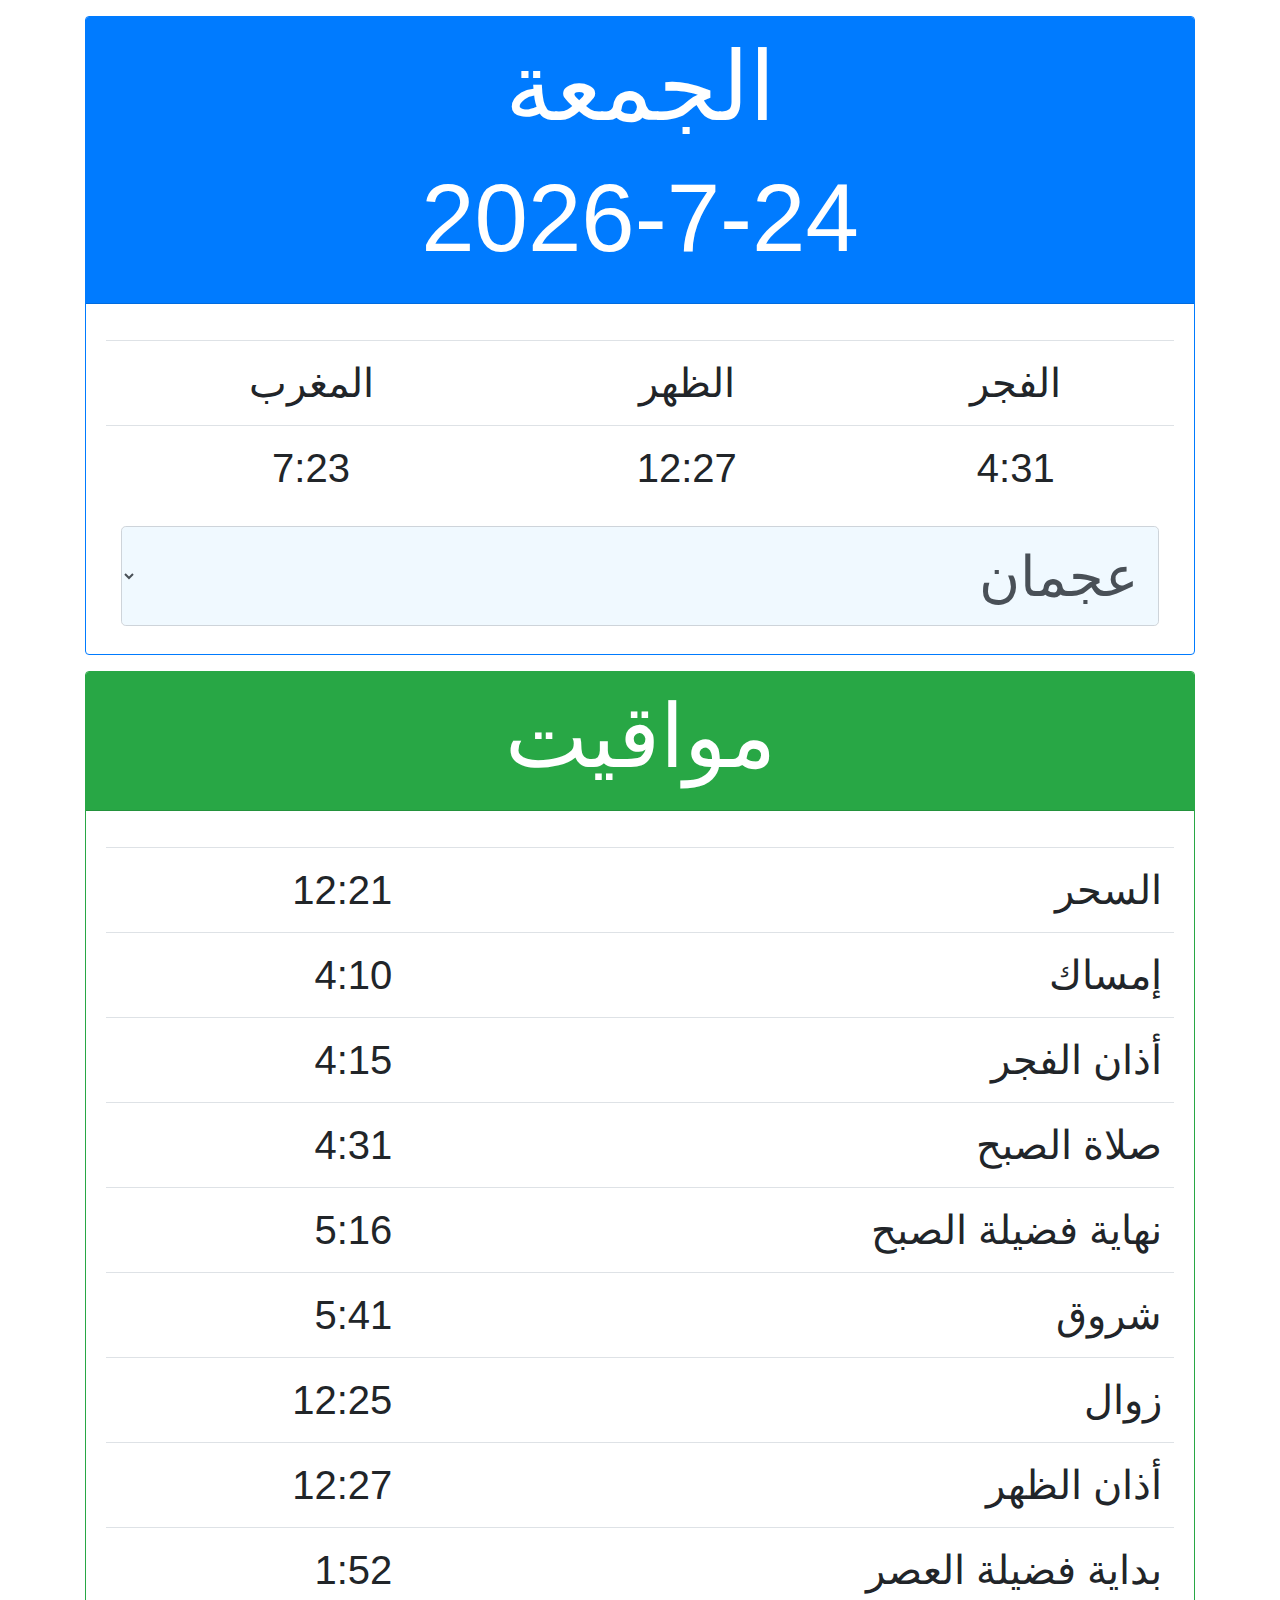
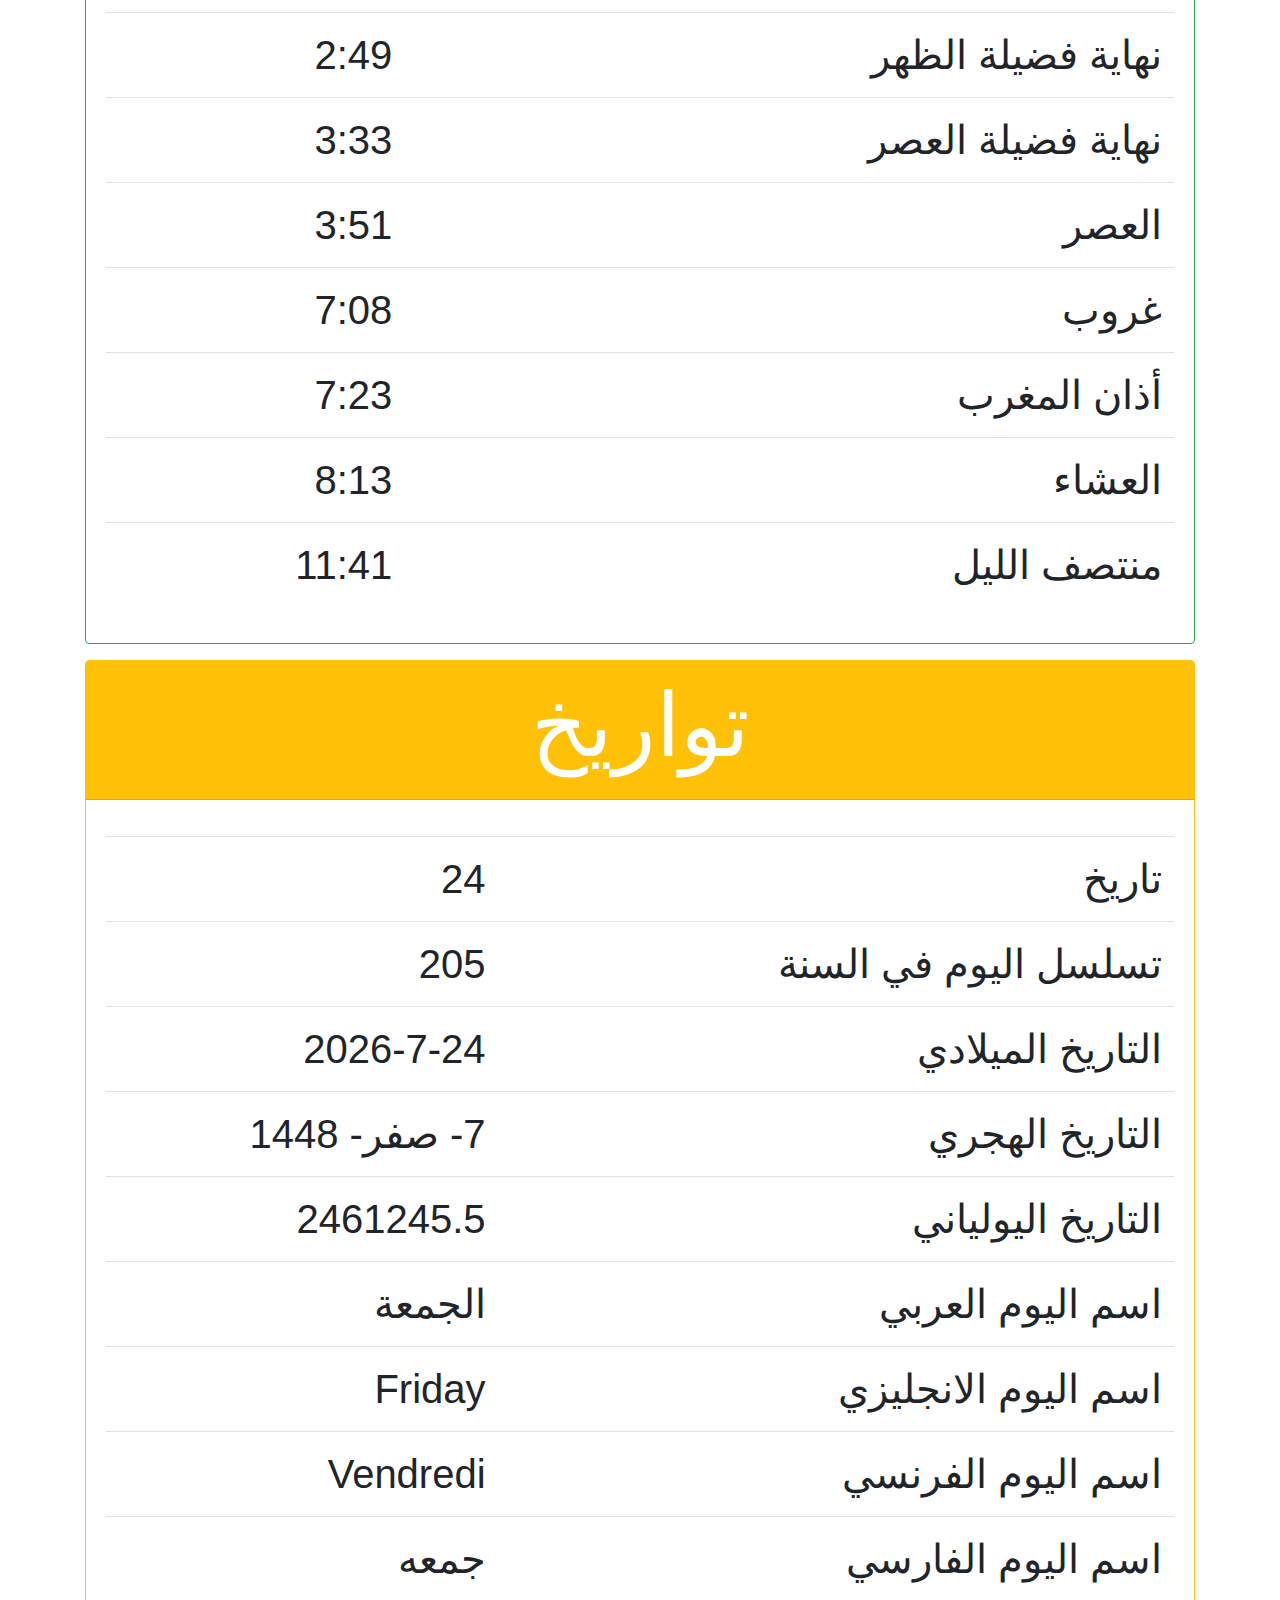
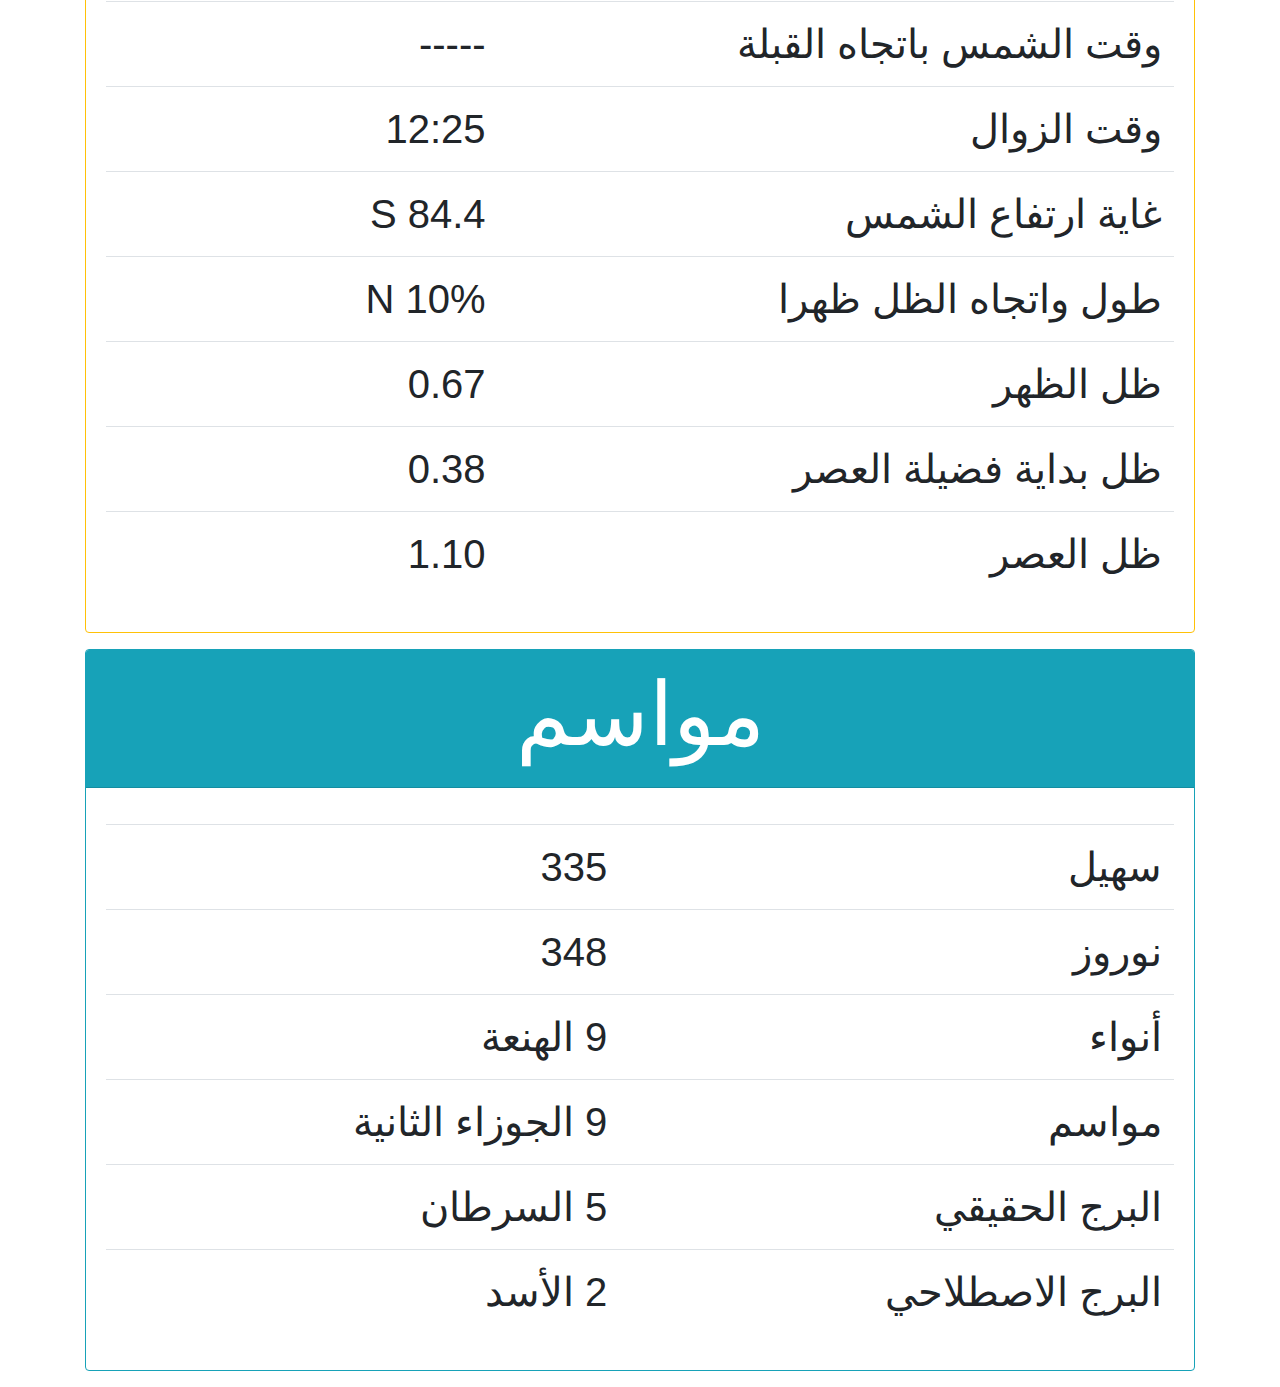
==== index.html @ 071cc0e5 "made the selector bigger and easier to read." ====
<!DOCTYPE html>
<html>

<head>
	<meta http-equiv="Content-Type" content="text/html;charset=UTF-8">
	<title>Day Times</title>
	<script type="text/javascript" src="./js/cityFile.js"></script>
	<script type="text/javascript" src="./js/PrayTimes.js"></script>
	<script type="text/javascript" src="./js/ShiaPrayTimes.js"></script>
	<script type="text/javascript" src="./js/functions.js"></script>
	<link rel="stylesheet" type="text/css" href="./css/bootstrap.css">
	<link rel="stylesheet" type="text/css" href="./css/styles.css">
</head>

<body>
	<div class="container">

		<div class="card border-primary text-center mt-3">
			<div class="card-header text-white bg-primary mb-3">
				<h1 class="display-1">
					<p id="dayName">Wed</p>
					<p id="dayDate">2018-6-20</p>
				</h1>
			</div>
			<div class="card-body">
				<table class="table">
					<tr>
						<td>الفجر</td>
						<td>الظهر</td>
						<td>المغرب</td>
					</tr>
					<tr>
						<td id="fajrval">6:15</td>
						<td id="dhuhrval">12:15</td>
						<td id="maghribval">6:16</td>
					</tr>
				</table>
				<div class="container">
					<h1>
						<select class="form-control form-control-lg" id="city" onchange="cityChange()"></select>
					</h1>
				</div>
			</div>
		</div>

		<!-- <div id="qibla" class="compass">
			<p>
				&#x279C;
			</p>
		</div> -->

		<div class="card text-center border-success mt-3">
			<div class="card-header text-white bg-success mb-3">
				<h2 class="text-center display-2">مواقيت</h2>
			</div>
			<div class="card-body">
				<table id="timetable" class="table">
					<tbody></tbody>
				</table>
			</div>
		</div>
		<div class="card text-center border-warning mt-3">
			<div class="card-header text-white bg-warning mb-3">
				<h2 class="text-center display-2">تواريخ</h2>
			</div>
			<div class="card-body">
				<table id="datetable" class="table">
					<tbody></tbody>
				</table>
			</div>
		</div>
		<div class="card text-center border-info mt-3 mb-3">
			<div class="card-header text-white bg-info mb-3">
				<h2 class="text-center display-2">مواسم</h2>
			</div>
			<div class="card-body">
				<table id="seasontable" class="table">
					<tbody></tbody>
				</table>
			</div>
		</div>
		<script type="text/javascript">
			var currentDate = new Date();
			var timeFormat = 1;

			//Load the city drop-down list
			var cityList = $('city');
			for (var i = 0; i < cityParams.length; i++) {
				var newCity = document.createElement('option');
				newCity.text = cityParams[i][0];
				newCity.value = i;
				cityList.add(newCity);
			}

			update(25.4105522, 55.5022193, 4, 8);

			function cityChange() {
				var i = 1 * $('city').value;
				// $("cityName").innerHTML = cityParams[i][0];

				update(cityParams[i][1], cityParams[i][2], cityParams[i][3], cityParams[i][4]);
			}
		</script>
	</div>
</body>

</html>
---- css/styles.css ----
/* html {
  font-size: 1rem;
}

@include media-breakpoint-up(sm) {
  html {
    font-size: 2rem;
  }
} */

body,
tr,
td,
thead,
form {
  font-family: "Gill Sans", "Gill Sans MT", "Calibri", "Trebuchet MS",
    sans-serif;
  direction: rtl;
}

td {
  font-size: 2.5rem;
}

#timetable {
  text-align: right;
}

#datetable {
  text-align: right;
}

#seasontable {
  text-align: right;
}

.head-row {
  color: #fff;
  background-color: #343a40;
  font-weight: bold;
}

.today-row {
  background-color: #eed;
  color: #17a2b8;
}

#city {
  background-color: #f0f9ff;
  font-size: 1.4em;
  height: 100px;
}

/* .compass {
  grid-column: 1 / span 1;
  grid-row: 2 / span 1;
  border: 2px solid #ddd;
  border-radius: 50%;
  color: black;
  background: #eef;
  width: 100px;
  height: 100px;
  font-size: 47px;
  font-weight: bold;
  text-align: center;
  margin: auto;
  box-sizing: border-box;
  line-height: 0px;
  padding: 0 0 20px 0;
  margin: auto 550px auto auto;
} */
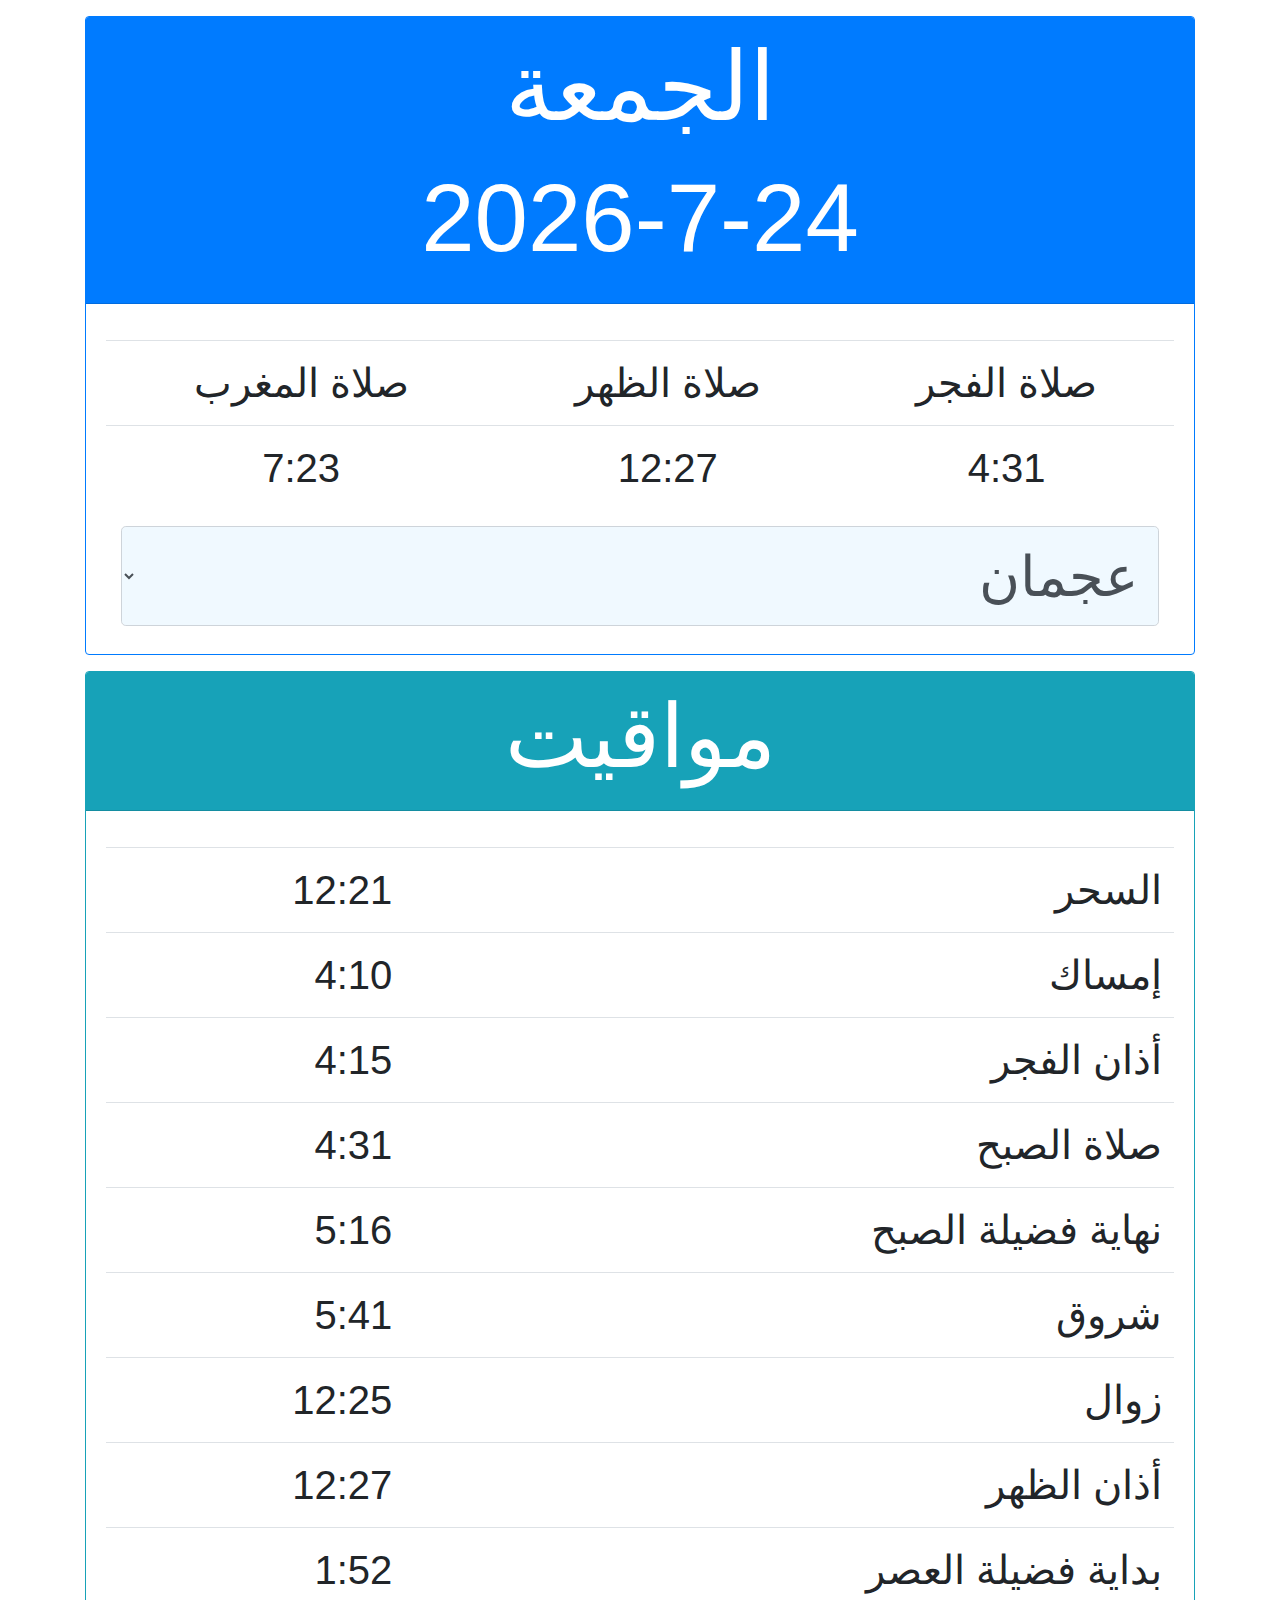
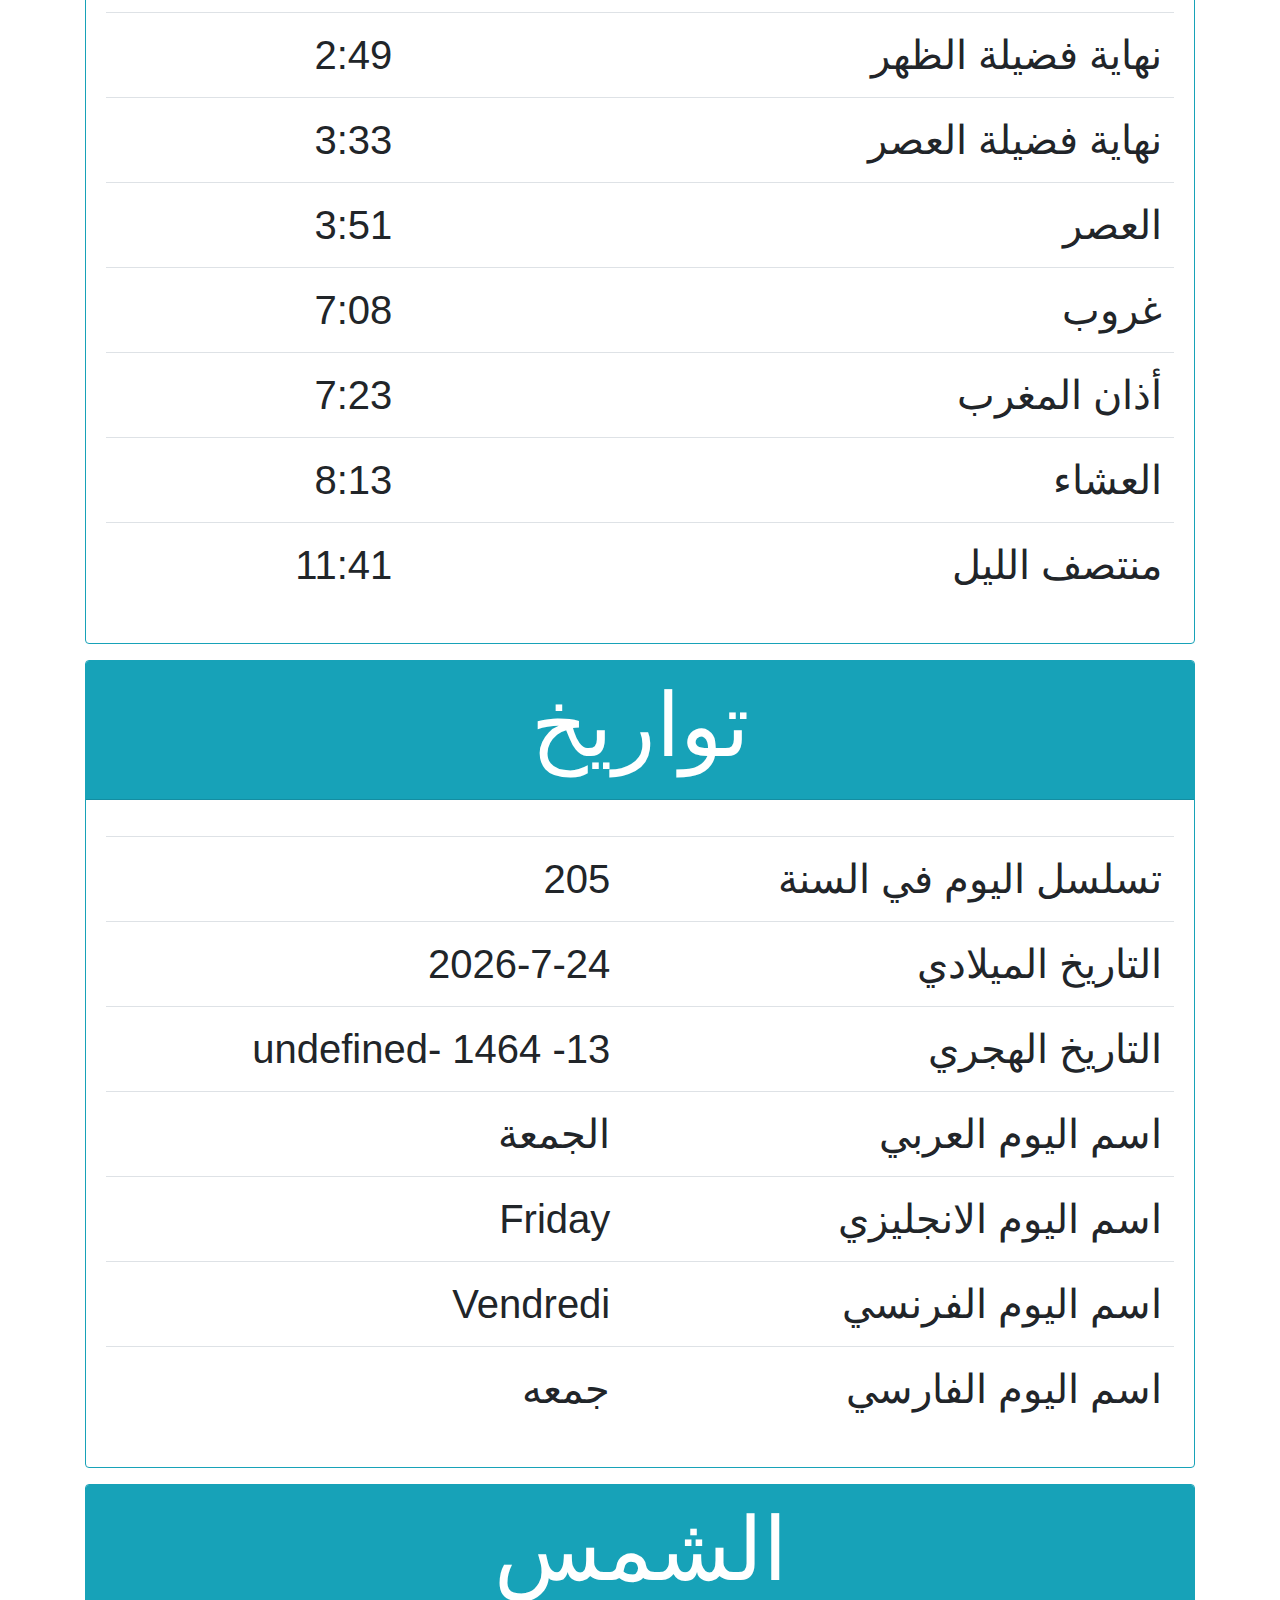
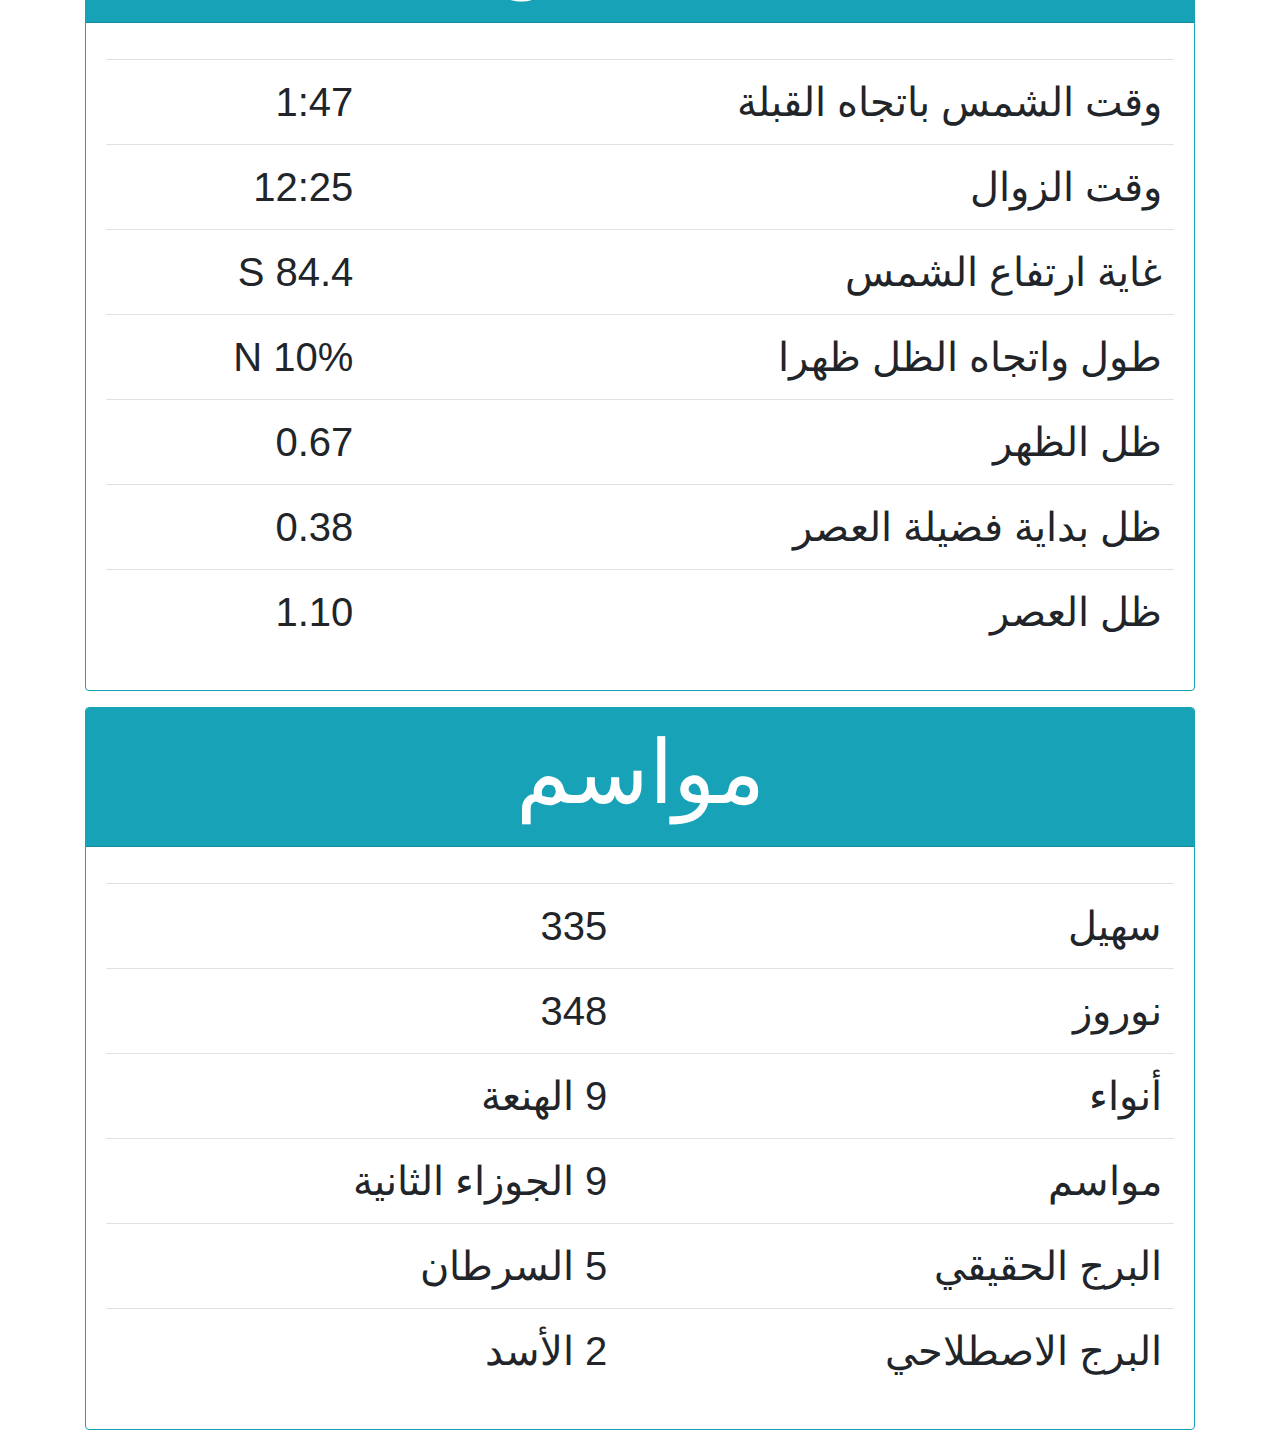
==== commit 4a7b43ed: "corrected qibla time. removed date and julian day. corrected Salatul fajr text. changed theme colors" ====
--- a/index.html
+++ b/index.html
@@ -25,9 +25,9 @@
 			<div class="card-body">
 				<table class="table">
 					<tr>
-						<td>الفجر</td>
-						<td>الظهر</td>
-						<td>المغرب</td>
+						<td>صلاة الفجر</td>
+						<td>صلاة الظهر</td>
+						<td>صلاة المغرب</td>
 					</tr>
 					<tr>
 						<td id="fajrval">6:15</td>
@@ -49,8 +49,8 @@
 			</p>
 		</div> -->
 
-		<div class="card text-center border-success mt-3">
-			<div class="card-header text-white bg-success mb-3">
+		<div class="card text-center border-info mt-3">
+			<div class="card-header text-white bg-info mb-3">
 				<h2 class="text-center display-2">مواقيت</h2>
 			</div>
 			<div class="card-body">
@@ -59,12 +59,22 @@
 				</table>
 			</div>
 		</div>
-		<div class="card text-center border-warning mt-3">
-			<div class="card-header text-white bg-warning mb-3">
+		<div class="card text-center border-info mt-3">
+			<div class="card-header text-white bg-info mb-3">
 				<h2 class="text-center display-2">تواريخ</h2>
 			</div>
 			<div class="card-body">
 				<table id="datetable" class="table">
+					<tbody></tbody>
+				</table>
+			</div>
+		</div>
+		<div class="card text-center border-info mt-3 mb-3">
+			<div class="card-header text-white bg-info mb-3">
+				<h2 class="text-center display-2">الشمس</h2>
+			</div>
+			<div class="card-body">
+				<table id="suntable" class="table">
 					<tbody></tbody>
 				</table>
 			</div>
--- a/css/styles.css
+++ b/css/styles.css
@@ -27,6 +27,10 @@
 }
 
 #datetable {
+  text-align: right;
+}
+
+#suntable {
   text-align: right;
 }
 
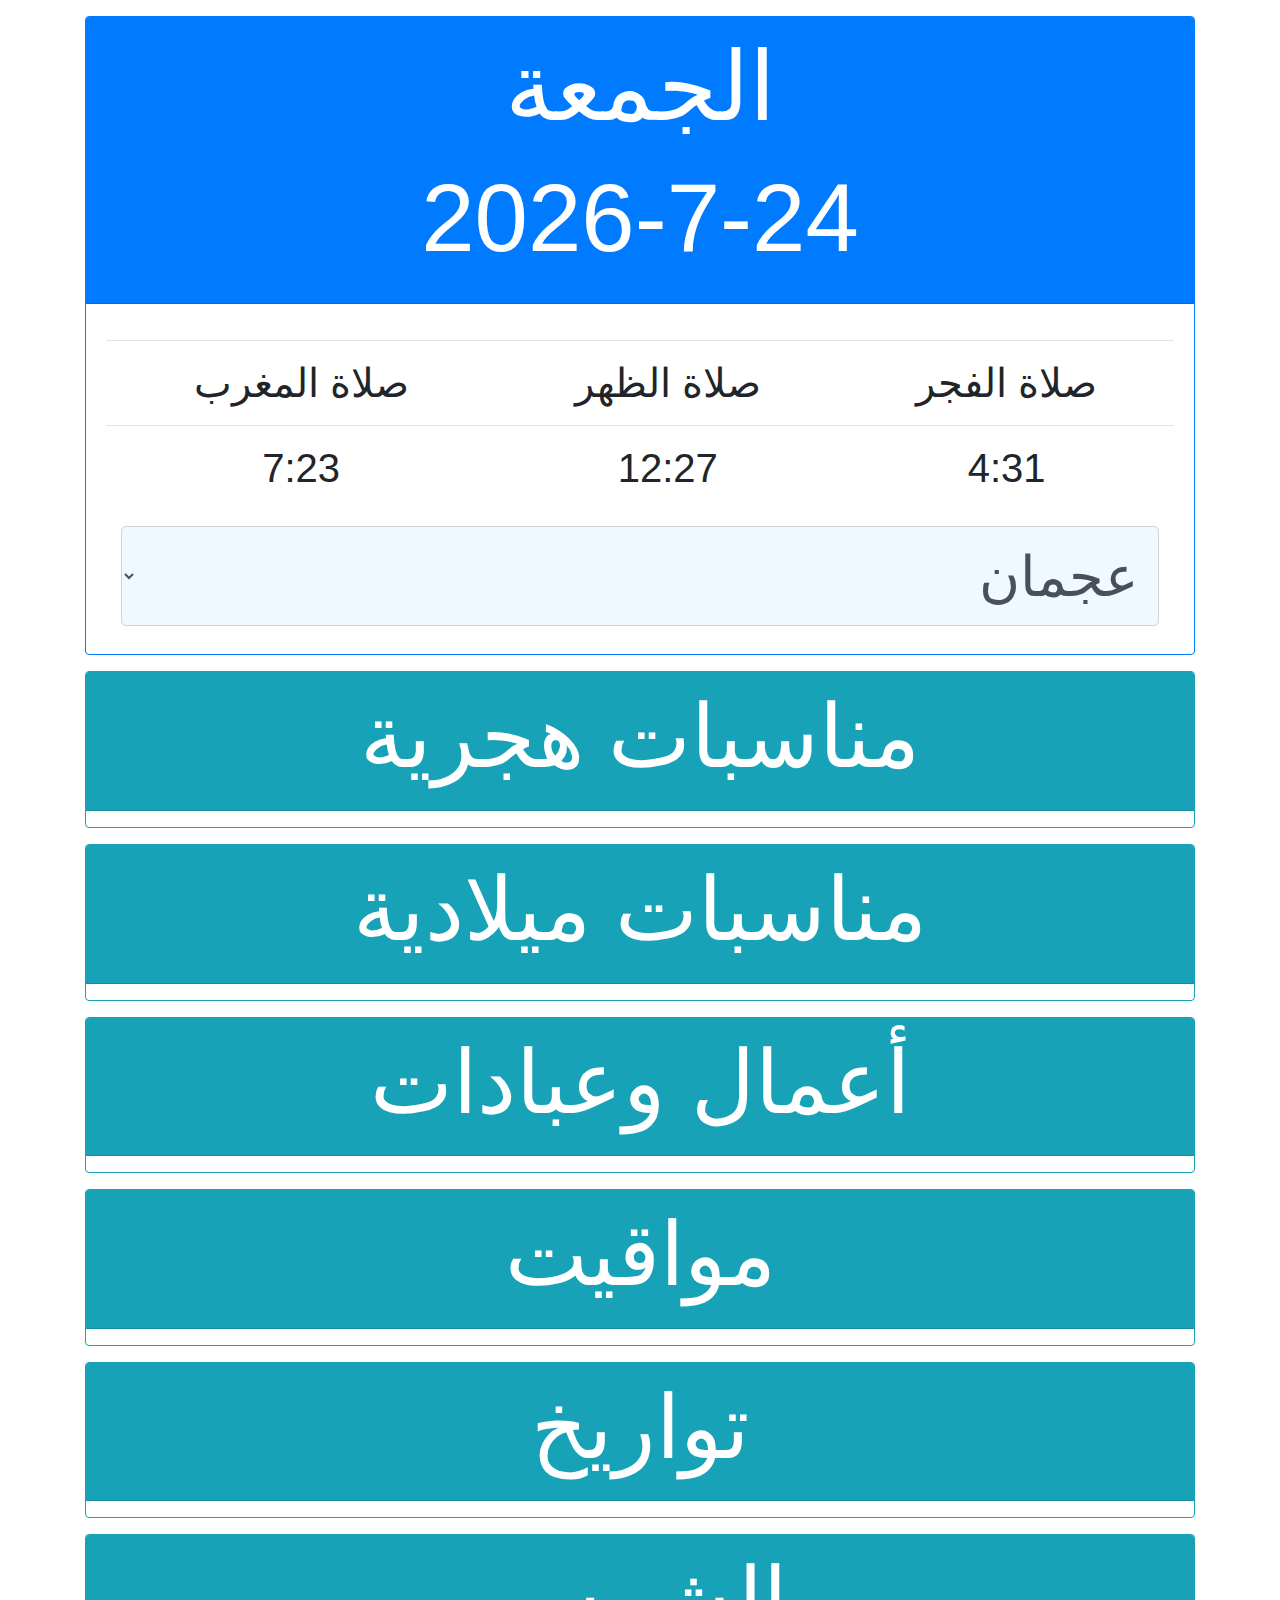
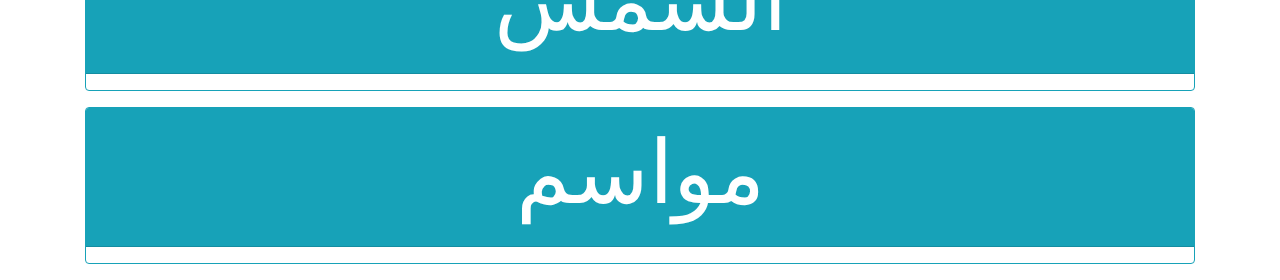
==== commit 27313dd4: "cards are now automatically hidden unless clicked." ====
--- a/index.html
+++ b/index.html
@@ -50,40 +50,79 @@
 		</div> -->
 
 		<div class="card text-center border-info mt-3">
-			<div class="card-header text-white bg-info mb-3">
+			<div class="card-header text-white bg-info mb-3" onclick="hideShow('hijriPanel')">
+				<h2 class="text-center display-2">مناسبات هجرية</h2>
+			</div>
+			<div class="card-body" id="hijriPanel">
+				<table id="hijriTable" class="table">
+					<tbody></tbody>
+					<p class="h1">ذكر المناسبات الهجرية هنا</p>
+					<p>Hello</p>
+					<p>Hello</p>
+				</table>
+			</div>
+		</div>
+		<div class="card text-center border-info mt-3">
+			<div class="card-header text-white bg-info mb-3" onclick="hideShow('meladiPanel')">
+				<h2 class="text-center display-2">مناسبات ميلادية</h2>
+			</div>
+			<div class="card-body" id="meladiPanel">
+				<table id="meladiTable" class="table">
+					<tbody></tbody>
+					<p class="h1">ذكر المناسبات الميلادية هنا</p>
+					<p>Hello</p>
+					<p>Hello</p>
+				</table>
+			</div>
+		</div>
+		<div class="card text-center border-info mt-3">
+			<div class="card-header text-white bg-info mb-3" onclick="hideShow('aamalPanel')">
+				<h2 class="text-center display-2">أعمال وعبادات</h2>
+			</div>
+			<div class="card-body" id="aamalPanel">
+				<table id="testTable" class="table">
+					<tbody></tbody>
+					<p class="h1">ذكر الأدعية والأعمال العبادية هنا</p>
+					<p>Hello</p>
+					<p>Hello</p>
+				</table>
+			</div>
+		</div>
+		<div class="card text-center border-info mt-3">
+			<div class="card-header text-white bg-info mb-3" onclick="hideShow('mawaqPanel')">
 				<h2 class="text-center display-2">مواقيت</h2>
 			</div>
-			<div class="card-body">
+			<div class="card-body" id="mawaqPanel">
 				<table id="timetable" class="table">
 					<tbody></tbody>
 				</table>
 			</div>
 		</div>
 		<div class="card text-center border-info mt-3">
-			<div class="card-header text-white bg-info mb-3">
+			<div class="card-header text-white bg-info mb-3" onclick="hideShow('tawarPanel')">
 				<h2 class="text-center display-2">تواريخ</h2>
 			</div>
-			<div class="card-body">
+			<div class="card-body" id="tawarPanel">
 				<table id="datetable" class="table">
 					<tbody></tbody>
 				</table>
 			</div>
 		</div>
 		<div class="card text-center border-info mt-3 mb-3">
-			<div class="card-header text-white bg-info mb-3">
+			<div class="card-header text-white bg-info mb-3" onclick="hideShow('shamsPanel')">
 				<h2 class="text-center display-2">الشمس</h2>
 			</div>
-			<div class="card-body">
+			<div class="card-body" id="shamsPanel">
 				<table id="suntable" class="table">
 					<tbody></tbody>
 				</table>
 			</div>
 		</div>
 		<div class="card text-center border-info mt-3 mb-3">
-			<div class="card-header text-white bg-info mb-3">
+			<div class="card-header text-white bg-info mb-3" onclick="hideShow('mawasPanel')">
 				<h2 class="text-center display-2">مواسم</h2>
 			</div>
-			<div class="card-body">
+			<div class="card-body" id="mawasPanel">
 				<table id="seasontable" class="table">
 					<tbody></tbody>
 				</table>
@@ -92,6 +131,33 @@
 		<script type="text/javascript">
 			var currentDate = new Date();
 			var timeFormat = 1;
+
+			// show & hide mechanism for the info panels
+			{
+				var keeper = {
+					hijriPanel: false,
+					meladiPanel: false,
+					aamalPanel: false,
+					mawaqPanel: false,
+					tawarPanel: false,
+					shamsPanel: false,
+					mawasPanel: false
+				};
+
+				for (let i in keeper) {
+					hideShow(false);
+				}
+
+				function hideShow(id) {
+					//					let state = !keeper[id];
+					for (let i in keeper) {
+						document.getElementById(i).hidden = i !== id;
+						console.log(i);
+					}
+
+					//					keeper[id] = state;
+				}
+			}
 
 			//Load the city drop-down list
 			var cityList = $('city');
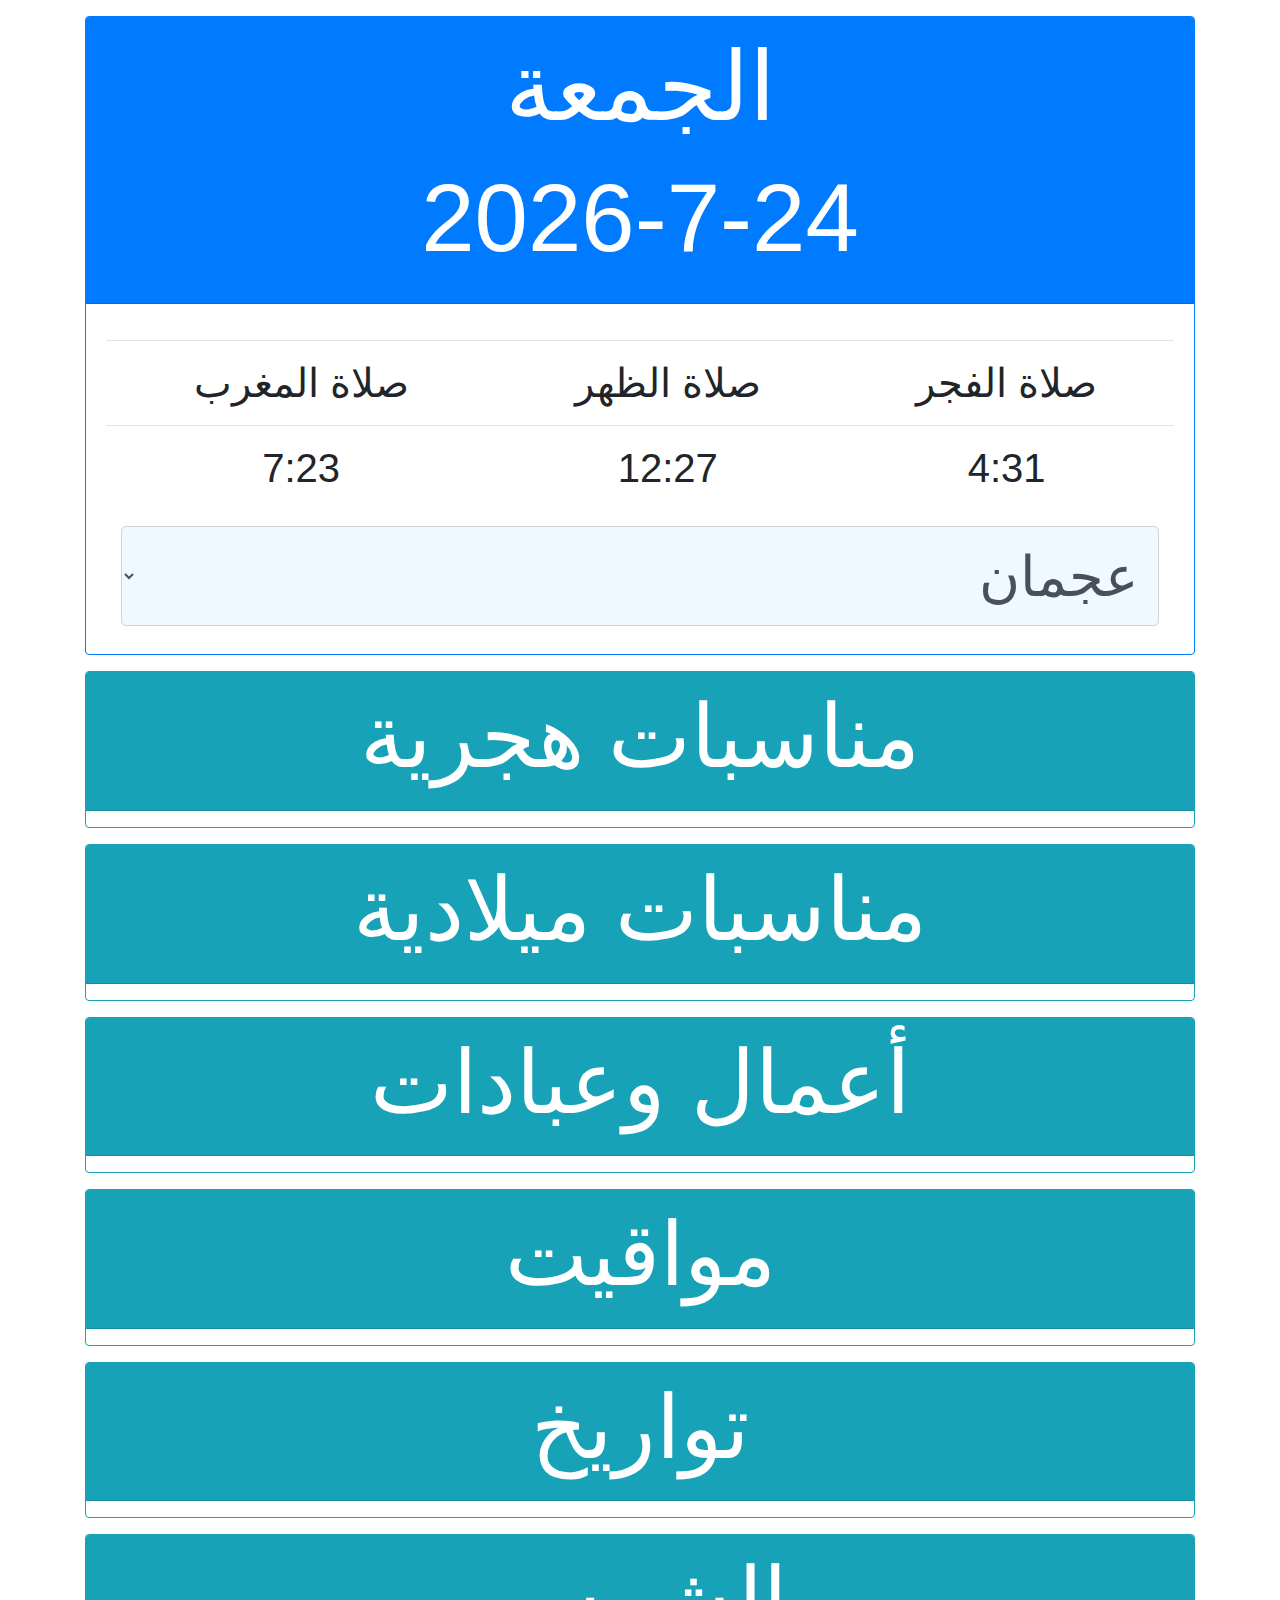
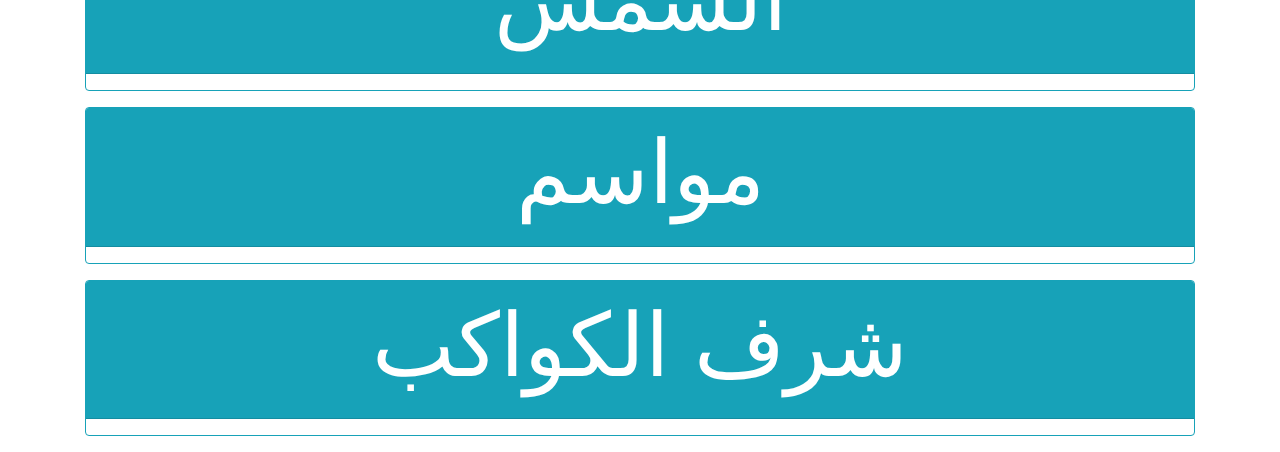
==== commit 4a293f7f: "added Sharaf Data and Panel." ====
--- a/index.html
+++ b/index.html
@@ -4,6 +4,7 @@
 <head>
 	<meta http-equiv="Content-Type" content="text/html;charset=UTF-8">
 	<title>Day Times</title>
+	<script type="text/javascript" src="./js/sharaf.js"></script>
 	<script type="text/javascript" src="./js/cityFile.js"></script>
 	<script type="text/javascript" src="./js/PrayTimes.js"></script>
 	<script type="text/javascript" src="./js/ShiaPrayTimes.js"></script>
@@ -62,6 +63,7 @@
 				</table>
 			</div>
 		</div>
+
 		<div class="card text-center border-info mt-3">
 			<div class="card-header text-white bg-info mb-3" onclick="hideShow('meladiPanel')">
 				<h2 class="text-center display-2">مناسبات ميلادية</h2>
@@ -75,6 +77,7 @@
 				</table>
 			</div>
 		</div>
+
 		<div class="card text-center border-info mt-3">
 			<div class="card-header text-white bg-info mb-3" onclick="hideShow('aamalPanel')">
 				<h2 class="text-center display-2">أعمال وعبادات</h2>
@@ -88,6 +91,7 @@
 				</table>
 			</div>
 		</div>
+
 		<div class="card text-center border-info mt-3">
 			<div class="card-header text-white bg-info mb-3" onclick="hideShow('mawaqPanel')">
 				<h2 class="text-center display-2">مواقيت</h2>
@@ -98,6 +102,7 @@
 				</table>
 			</div>
 		</div>
+
 		<div class="card text-center border-info mt-3">
 			<div class="card-header text-white bg-info mb-3" onclick="hideShow('tawarPanel')">
 				<h2 class="text-center display-2">تواريخ</h2>
@@ -108,6 +113,7 @@
 				</table>
 			</div>
 		</div>
+
 		<div class="card text-center border-info mt-3 mb-3">
 			<div class="card-header text-white bg-info mb-3" onclick="hideShow('shamsPanel')">
 				<h2 class="text-center display-2">الشمس</h2>
@@ -118,6 +124,7 @@
 				</table>
 			</div>
 		</div>
+
 		<div class="card text-center border-info mt-3 mb-3">
 			<div class="card-header text-white bg-info mb-3" onclick="hideShow('mawasPanel')">
 				<h2 class="text-center display-2">مواسم</h2>
@@ -128,6 +135,18 @@
 				</table>
 			</div>
 		</div>
+
+		<div class="card text-center border-info my-3">
+			<div class="card-header text-white bg-info mb-3" onclick="hideShow('sharafPanel')">
+				<h2 class="text-center display-2">شرف الكواكب</h2>
+			</div>
+			<div class="card-body" id="sharafPanel">
+				<table id="sharaftable" class="table">
+					<tbody></tbody>
+				</table>
+			</div>
+		</div>
+
 		<script type="text/javascript">
 			var currentDate = new Date();
 			var timeFormat = 1;
@@ -138,6 +157,7 @@
 					hijriPanel: false,
 					meladiPanel: false,
 					aamalPanel: false,
+					sharafPanel: false,
 					mawaqPanel: false,
 					tawarPanel: false,
 					shamsPanel: false,
@@ -168,7 +188,7 @@
 				cityList.add(newCity);
 			}
 
-			update(25.4105522, 55.5022193, 4, 8);
+			update(25.4105522, 55.5022193, 4, 8); //Ajman
 
 			function cityChange() {
 				var i = 1 * $('city').value;
--- a/css/styles.css
+++ b/css/styles.css
@@ -1,13 +1,3 @@
-/* html {
-  font-size: 1rem;
-}
-
-@include media-breakpoint-up(sm) {
-  html {
-    font-size: 2rem;
-  }
-} */
-
 body,
 tr,
 td,
@@ -22,31 +12,12 @@
   font-size: 2.5rem;
 }
 
-#timetable {
+#timetable,
+#datetable,
+#suntable,
+#seasontable,
+#sharaftable {
   text-align: right;
-}
-
-#datetable {
-  text-align: right;
-}
-
-#suntable {
-  text-align: right;
-}
-
-#seasontable {
-  text-align: right;
-}
-
-.head-row {
-  color: #fff;
-  background-color: #343a40;
-  font-weight: bold;
-}
-
-.today-row {
-  background-color: #eed;
-  color: #17a2b8;
 }
 
 #city {
@@ -54,22 +25,3 @@
   font-size: 1.4em;
   height: 100px;
 }
-
-/* .compass {
-  grid-column: 1 / span 1;
-  grid-row: 2 / span 1;
-  border: 2px solid #ddd;
-  border-radius: 50%;
-  color: black;
-  background: #eef;
-  width: 100px;
-  height: 100px;
-  font-size: 47px;
-  font-weight: bold;
-  text-align: center;
-  margin: auto;
-  box-sizing: border-box;
-  line-height: 0px;
-  padding: 0 0 20px 0;
-  margin: auto 550px auto auto;
-} */
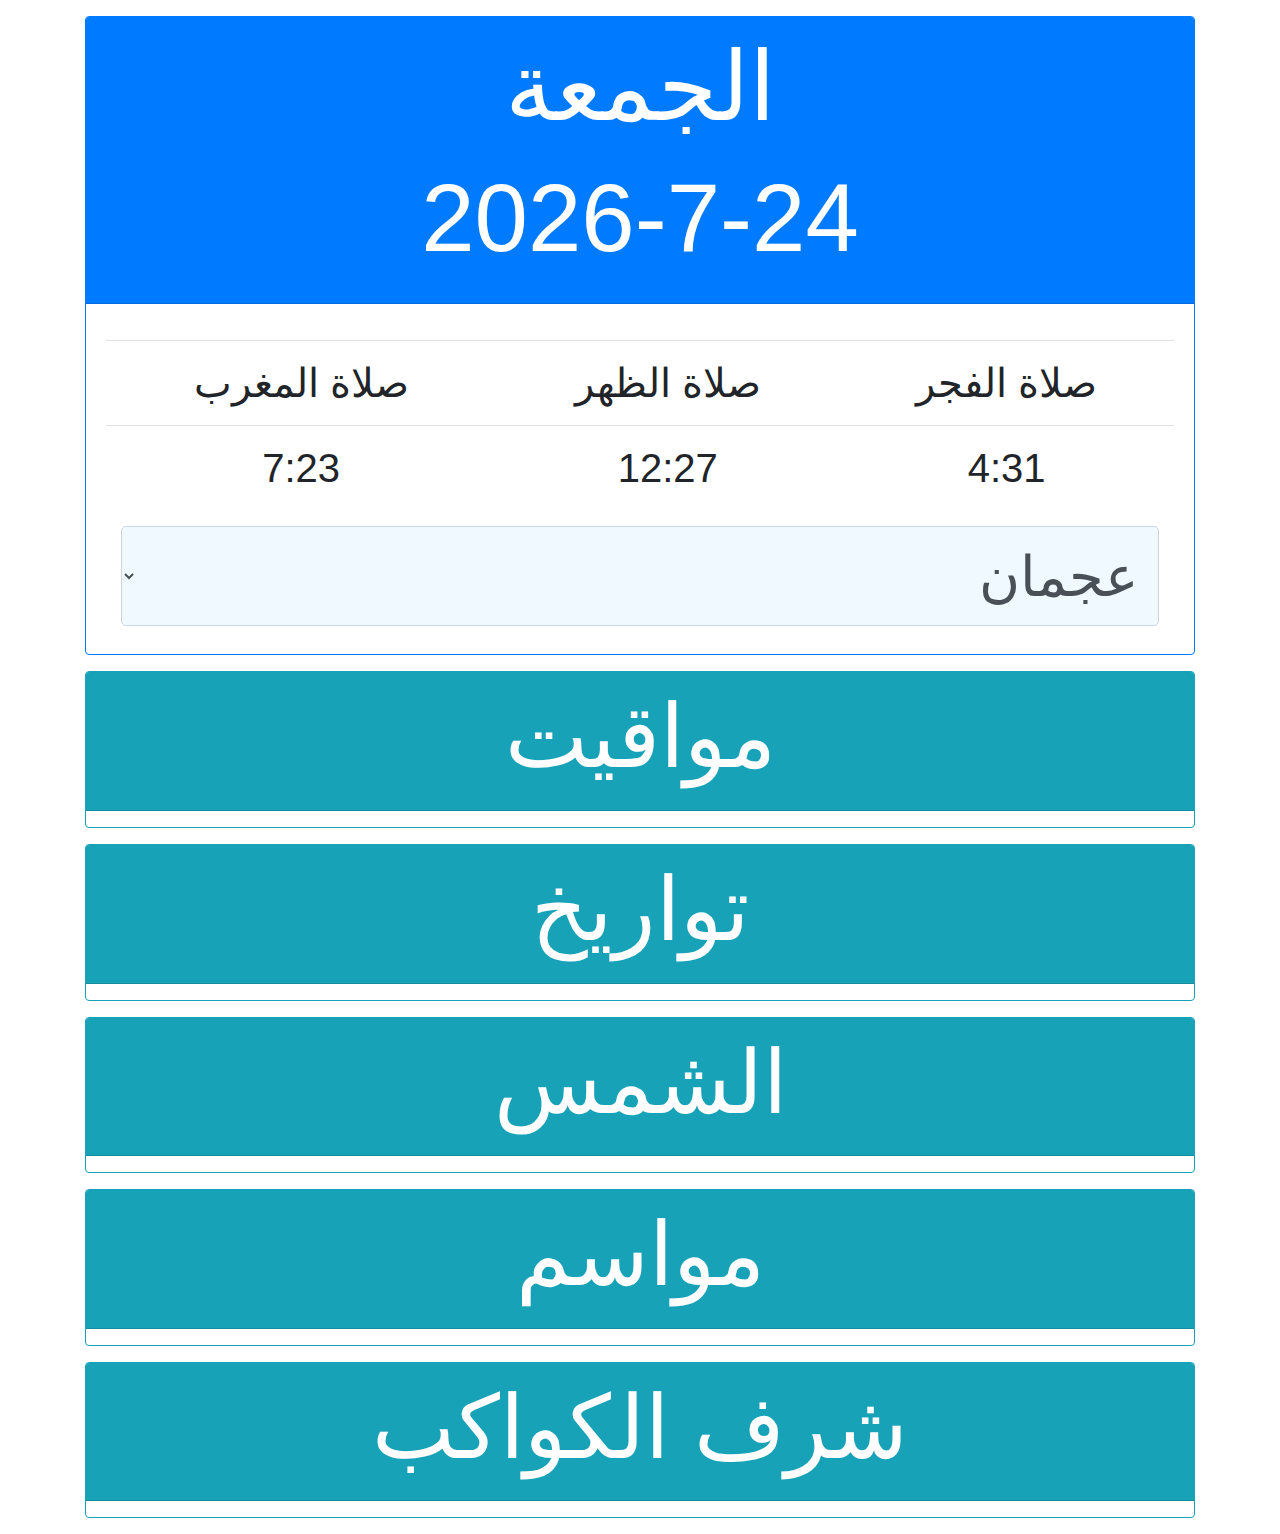
==== commit 2f0497a8: "Sharaf Kawakeb: added arabic day, corrected data, corrected tz" ====
--- a/index.html
+++ b/index.html
@@ -44,13 +44,7 @@
 			</div>
 		</div>
 
-		<!-- <div id="qibla" class="compass">
-			<p>
-				&#x279C;
-			</p>
-		</div> -->
-
-		<div class="card text-center border-info mt-3">
+		<!-- <div class="card text-center border-info mt-3">
 			<div class="card-header text-white bg-info mb-3" onclick="hideShow('hijriPanel')">
 				<h2 class="text-center display-2">مناسبات هجرية</h2>
 			</div>
@@ -90,7 +84,7 @@
 					<p>Hello</p>
 				</table>
 			</div>
-		</div>
+		</div> -->
 
 		<div class="card text-center border-info mt-3">
 			<div class="card-header text-white bg-info mb-3" onclick="hideShow('mawaqPanel')">
@@ -154,9 +148,9 @@
 			// show & hide mechanism for the info panels
 			{
 				var keeper = {
-					hijriPanel: false,
-					meladiPanel: false,
-					aamalPanel: false,
+					// hijriPanel: false,
+					// meladiPanel: false,
+					// aamalPanel: false,
 					sharafPanel: false,
 					mawaqPanel: false,
 					tawarPanel: false,
@@ -172,7 +166,6 @@
 					//					let state = !keeper[id];
 					for (let i in keeper) {
 						document.getElementById(i).hidden = i !== id;
-						console.log(i);
 					}
 
 					//					keeper[id] = state;
@@ -192,8 +185,6 @@
 
 			function cityChange() {
 				var i = 1 * $('city').value;
-				// $("cityName").innerHTML = cityParams[i][0];
-
 				update(cityParams[i][1], cityParams[i][2], cityParams[i][3], cityParams[i][4]);
 			}
 		</script>
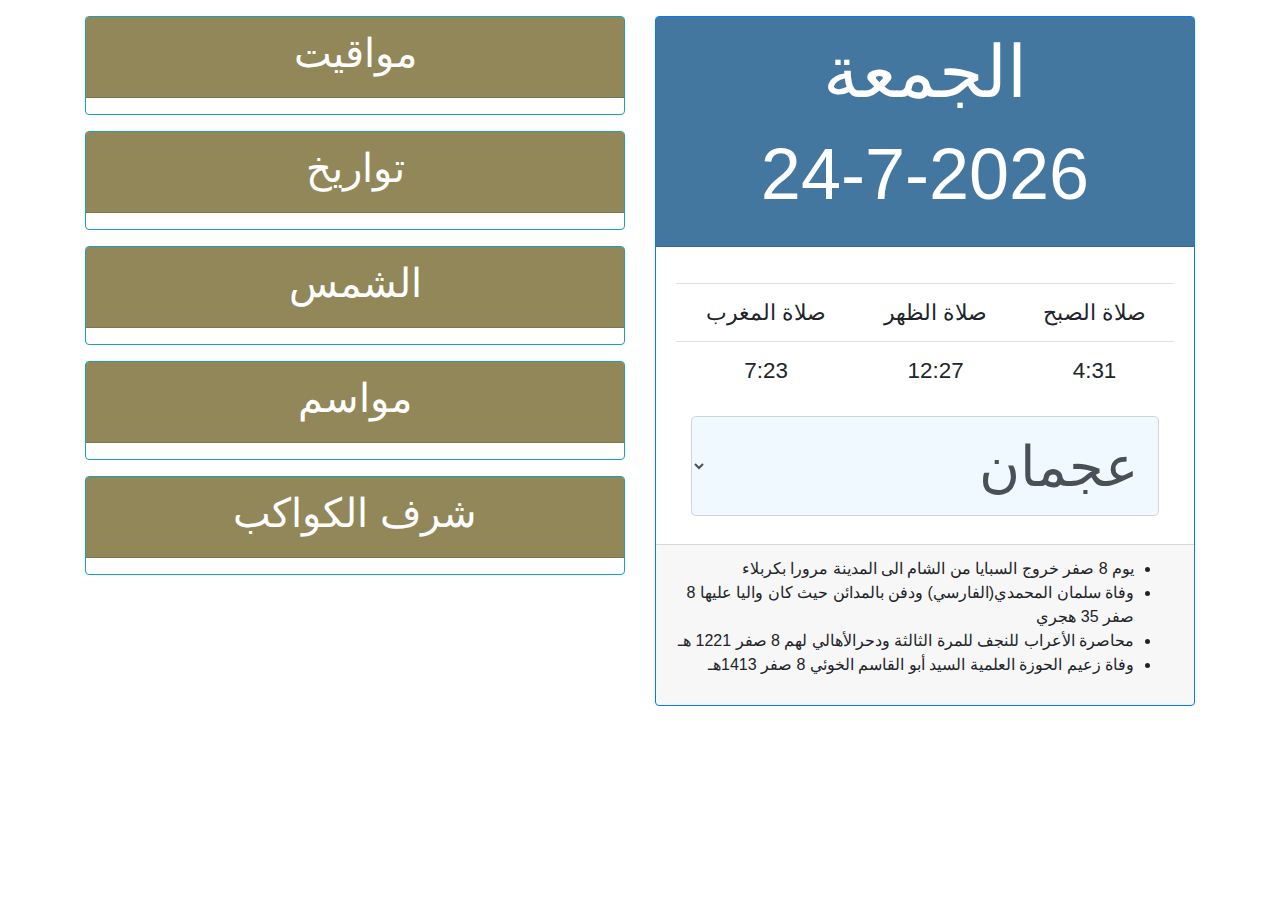
==== commit 0892ef62: "updates ShiaPrayTimes lib from latest in jtimes. added events data." ====
--- a/index.html
+++ b/index.html
@@ -4,8 +4,12 @@
 <head>
 	<meta http-equiv="Content-Type" content="text/html;charset=UTF-8">
 	<title>Day Times</title>
+	<script type="text/javascript" src="./js/events.js"></script>
 	<script type="text/javascript" src="./js/sharaf.js"></script>
 	<script type="text/javascript" src="./js/cityFile.js"></script>
+	<script type="text/javascript" src="./js/calendarTool.js"></script>
+	<script type="text/javascript" src="./js/jewishCalendar.js"></script>
+	<script type="text/javascript" src="./js/cobticCalendar.js"></script>
 	<script type="text/javascript" src="./js/PrayTimes.js"></script>
 	<script type="text/javascript" src="./js/ShiaPrayTimes.js"></script>
 	<script type="text/javascript" src="./js/functions.js"></script>
@@ -13,38 +17,49 @@
 	<link rel="stylesheet" type="text/css" href="./css/styles.css">
 </head>
 
+
+
+
 <body>
 	<div class="container">
-
-		<div class="card border-primary text-center mt-3">
-			<div class="card-header text-white bg-primary mb-3">
-				<h1 class="display-1">
-					<p id="dayName">Wed</p>
-					<p id="dayDate">2018-6-20</p>
-				</h1>
-			</div>
-			<div class="card-body">
-				<table class="table">
-					<tr>
-						<td>صلاة الفجر</td>
-						<td>صلاة الظهر</td>
-						<td>صلاة المغرب</td>
-					</tr>
-					<tr>
-						<td id="fajrval">6:15</td>
-						<td id="dhuhrval">12:15</td>
-						<td id="maghribval">6:16</td>
-					</tr>
-				</table>
-				<div class="container">
-					<h1>
-						<select class="form-control form-control-lg" id="city" onchange="cityChange()"></select>
-					</h1>
-				</div>
-			</div>
-		</div>
-
-		<!-- <div class="card text-center border-info mt-3">
+		<div class="row">
+			<div class="col">
+
+				<div class="card border-primary text-center mt-3">
+					<div class="card-header text-white my-bg-primary mb-3">
+						<h1 class="display-3">
+							<p id="dayName">Wed</p>
+							<p id="dayDate">2018-6-20</p>
+						</h1>
+					</div>
+					<div class="card-body">
+						<table class="table">
+							<tr>
+								<td>صلاة الصبح</td>
+								<td>صلاة الظهر</td>
+								<td>صلاة المغرب</td>
+							</tr>
+							<tr>
+								<td id="fajrval">6:15</td>
+								<td id="dhuhrval">12:15</td>
+								<td id="maghribval">6:16</td>
+							</tr>
+						</table>
+						<div class="container">
+							<h1>
+								<select class="form-control form-control-lg" id="city" onchange="cityChange()"></select>
+							</h1>
+						</div>
+					</div>
+					<div class="card-footer">
+						<p id="eventsToday"></p>
+					</div>
+				</div>
+
+			</div>
+			<div class="col">
+
+				<!-- <div class="card text-center border-info mt-3">
 			<div class="card-header text-white bg-info mb-3" onclick="hideShow('hijriPanel')">
 				<h2 class="text-center display-2">مناسبات هجرية</h2>
 			</div>
@@ -86,109 +101,113 @@
 			</div>
 		</div> -->
 
-		<div class="card text-center border-info mt-3">
-			<div class="card-header text-white bg-info mb-3" onclick="hideShow('mawaqPanel')">
-				<h2 class="text-center display-2">مواقيت</h2>
-			</div>
-			<div class="card-body" id="mawaqPanel">
-				<table id="timetable" class="table">
-					<tbody></tbody>
-				</table>
+				<div class="card text-center border-info mt-3">
+					<div class="card-header text-white my-bg-info mb-3" onclick="hideShow('mawaqPanel')">
+						<h2 class="text-center h1">مواقيت</h2>
+					</div>
+					<div class="card-body" id="mawaqPanel">
+						<table id="timetable" class="table">
+							<tbody></tbody>
+						</table>
+					</div>
+				</div>
+
+				<div class="card text-center border-info mt-3">
+					<div class="card-header text-white my-bg-info mb-3" onclick="hideShow('tawarPanel')">
+						<h2 class="text-center h1">تواريخ</h2>
+					</div>
+					<div class="card-body" id="tawarPanel">
+						<table id="datetable" class="table">
+							<tbody></tbody>
+						</table>
+					</div>
+				</div>
+
+				<div class="card text-center border-info mt-3 mb-3">
+					<div class="card-header text-white my-bg-info mb-3" onclick="hideShow('shamsPanel')">
+						<h2 class="text-center h1">الشمس</h2>
+					</div>
+					<div class="card-body" id="shamsPanel">
+						<table id="suntable" class="table">
+							<tbody></tbody>
+						</table>
+					</div>
+				</div>
+
+				<div class="card text-center border-info mt-3 mb-3">
+					<div class="card-header text-white my-bg-info mb-3" onclick="hideShow('mawasPanel')">
+						<h2 class="text-center h1">مواسم</h2>
+					</div>
+					<div class="card-body" id="mawasPanel">
+						<table id="seasontable" class="table">
+							<tbody></tbody>
+						</table>
+					</div>
+				</div>
+
+				<div class="card text-center border-info my-3">
+					<div class="card-header text-white my-bg-info mb-3" onclick="hideShow('sharafPanel')">
+						<h2 class="text-center h1">شرف الكواكب</h2>
+					</div>
+					<div class="card-body" id="sharafPanel">
+						<table id="sharaftable" class="table">
+							<tbody></tbody>
+						</table>
+					</div>
+				</div>
+
 			</div>
 		</div>
-
-		<div class="card text-center border-info mt-3">
-			<div class="card-header text-white bg-info mb-3" onclick="hideShow('tawarPanel')">
-				<h2 class="text-center display-2">تواريخ</h2>
-			</div>
-			<div class="card-body" id="tawarPanel">
-				<table id="datetable" class="table">
-					<tbody></tbody>
-				</table>
-			</div>
-		</div>
-
-		<div class="card text-center border-info mt-3 mb-3">
-			<div class="card-header text-white bg-info mb-3" onclick="hideShow('shamsPanel')">
-				<h2 class="text-center display-2">الشمس</h2>
-			</div>
-			<div class="card-body" id="shamsPanel">
-				<table id="suntable" class="table">
-					<tbody></tbody>
-				</table>
-			</div>
-		</div>
-
-		<div class="card text-center border-info mt-3 mb-3">
-			<div class="card-header text-white bg-info mb-3" onclick="hideShow('mawasPanel')">
-				<h2 class="text-center display-2">مواسم</h2>
-			</div>
-			<div class="card-body" id="mawasPanel">
-				<table id="seasontable" class="table">
-					<tbody></tbody>
-				</table>
-			</div>
-		</div>
-
-		<div class="card text-center border-info my-3">
-			<div class="card-header text-white bg-info mb-3" onclick="hideShow('sharafPanel')">
-				<h2 class="text-center display-2">شرف الكواكب</h2>
-			</div>
-			<div class="card-body" id="sharafPanel">
-				<table id="sharaftable" class="table">
-					<tbody></tbody>
-				</table>
-			</div>
-		</div>
-
-		<script type="text/javascript">
-			var currentDate = new Date();
-			var timeFormat = 1;
-
-			// show & hide mechanism for the info panels
-			{
-				var keeper = {
-					// hijriPanel: false,
-					// meladiPanel: false,
-					// aamalPanel: false,
-					sharafPanel: false,
-					mawaqPanel: false,
-					tawarPanel: false,
-					shamsPanel: false,
-					mawasPanel: false
-				};
-
+	</div>
+
+
+	<script type="text/javascript">
+		var currentDate = new Date();
+		var timeFormat = 1;
+
+		// show & hide mechanism for the info panels
+		{
+			var keeper = {
+				// hijriPanel: false,
+				// meladiPanel: false,
+				// aamalPanel: false,
+				sharafPanel: false,
+				mawaqPanel: false,
+				tawarPanel: false,
+				shamsPanel: false,
+				mawasPanel: false
+			};
+
+			for (let i in keeper) {
+				hideShow(false);
+			}
+
+			function hideShow(id) {
+				//					let state = !keeper[id];
 				for (let i in keeper) {
-					hideShow(false);
+					document.getElementById(i).hidden = i !== id;
 				}
 
-				function hideShow(id) {
-					//					let state = !keeper[id];
-					for (let i in keeper) {
-						document.getElementById(i).hidden = i !== id;
-					}
-
-					//					keeper[id] = state;
-				}
+				//					keeper[id] = state;
 			}
-
-			//Load the city drop-down list
-			var cityList = $('city');
-			for (var i = 0; i < cityParams.length; i++) {
-				var newCity = document.createElement('option');
-				newCity.text = cityParams[i][0];
-				newCity.value = i;
-				cityList.add(newCity);
-			}
-
-			update(25.4105522, 55.5022193, 4, 8); //Ajman
-
-			function cityChange() {
-				var i = 1 * $('city').value;
-				update(cityParams[i][1], cityParams[i][2], cityParams[i][3], cityParams[i][4]);
-			}
-		</script>
-	</div>
+		}
+
+		//Load the city drop-down list
+		var cityList = $('city');
+		for (var i = 0; i < cityParams.length; i++) {
+			var newCity = document.createElement('option');
+			newCity.text = cityParams[i][0];
+			newCity.value = i;
+			cityList.add(newCity);
+		}
+
+		update(25.4105522, 55.5022193, 4, 8); //Ajman
+
+		function cityChange() {
+			var i = 1 * $('city').value;
+			update(cityParams[i][1], cityParams[i][2], cityParams[i][3], cityParams[i][4]);
+		}
+	</script>
 </body>
 
 </html>--- a/css/styles.css
+++ b/css/styles.css
@@ -8,15 +8,24 @@
   direction: rtl;
 }
 
+.my-bg-primary {
+  background-color: #00457ebb;
+}
+
+.my-bg-info {
+  background-color: #6d5f23c0;
+}
+
 td {
-  font-size: 2.5rem;
+  font-size: 1.4rem;
 }
 
 #timetable,
 #datetable,
 #suntable,
 #seasontable,
-#sharaftable {
+#sharaftable,
+#eventsToday {
   text-align: right;
 }
 
